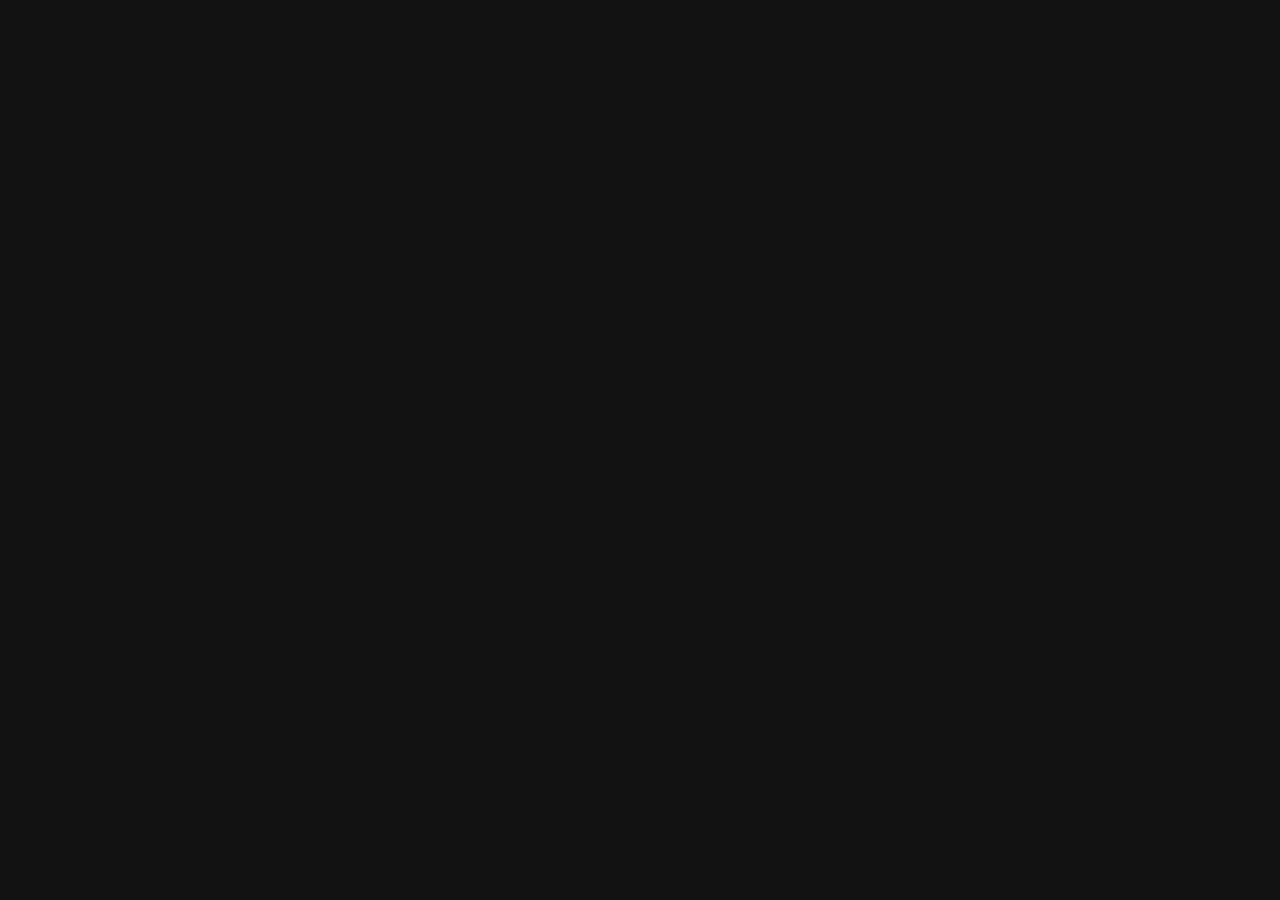
==== hunttheunicorn.html @ 07e60b01 "Add files via upload" ====
<!DOCTYPE html>
<html lang="en">
<head>
    <meta charset="UTF-8">
    <meta name="viewport" content="width=device-width, initial-scale=1.0">
    <title>Hunt the Unicorn</title>
    <link rel = "stylesheet" href =  "style.css">
    <link
        rel="icon"
        type="image/x-icon"
        href="images/favicon.ico">
</head>

<body>
 <div id="unicornbase"></div>

 <script>
    var sprite = document.getElementById("unicornbase");
    var idleImage = "images/unicornbase.PNG";
    var runFrames = [
        "images/unicornrun1.PNG",
        "images/unicornrun2.png",
        "images/unicornrun3.png",
        "images/unicornrun4.png",
        "images/unicornrun5.png"
    ];

    var runSound = new Audio("sound/Horse ISS740.mp3");

    var currentFrame = 0;
    var spriteX = window.innerWidth / 2;
    var spriteY = window.innerHeight / 2;
    var speed = 50;
    var detectionRadiusX = 250;
    var detectionRadiusY = 220;

    sprite.style.backgroundImage = "url('" + idleImage + "'')";

    moveSprite();
    document.onmousemove = function(event) {
        var mouseX = event.clientX;
        var mouseY = event.clientY;
        var isMoving = false;
        var diffX = spriteX - mouseX;
        if (diffX < 120 && diffX > -120) {
            isMoving = true;
            if (diffX > 0) {
            spriteX = spriteX + speed;
            sprite.style.transform = "scaleX(-1)";
         } else {
            spriteX = spriteX - speed;
            sprite.style.transform = "scaleX(1)";
         }
        }

        var diffY = spriteY - mouseY;
        if (diffY < 100 && diffY > -100) {
           isMoving = true;
           if (diffY > 0) {
            spriteY = spriteY + speed;
         } else {
            spriteY = spriteY - speed;
         }
        }

        if (isMoving) {
            currentFrame = currentFrame + 1;
            if (currentFrame >= runFrames.length) {
                currentFrame = 0;
            }
                sprite.style.backgroundImage = "url('" + runFrames[currentFrame] + "')";
             } else {
                sprite.style.backgroundImage = "url('" + idleImage + "')";
            }
    
        keepInBounds();
     moveSprite();
    };

    function moveSprite() {
        sprite.style.left = (spriteX - 32) + "px";
        sprite.style.top = (spriteY - 32) + "px";
    }

    function keepInBounds() {
        if (spriteX < 32) { spriteX = 32; }
        if (spriteX > window.innerWidth - 32) { spriteX = window.innerWidth - 32; }
        if (spriteY < 32) { spriteY = 32; }
        if (spriteY > window.innerHeight - 32) { spriteY = window.innerHeight - 32; }
    }

 </script>
</body>
</html>
---- style.css ----
body {
        background-color: #121212;
        font-family: 'Lucida Sans', 'Lucida Sans Regular', 'Lucida Grande', 'Lucida Sans Unicode', Geneva, Verdana, sans-serif;
        margin: 0;
        overflow: hidden;    
    }

#unicornbase {
        position: absolute;
        width: 128px;
        height: 128px;
        background-size: contain;
        background-repeat: no-repeat;
        background-position: center;
    }
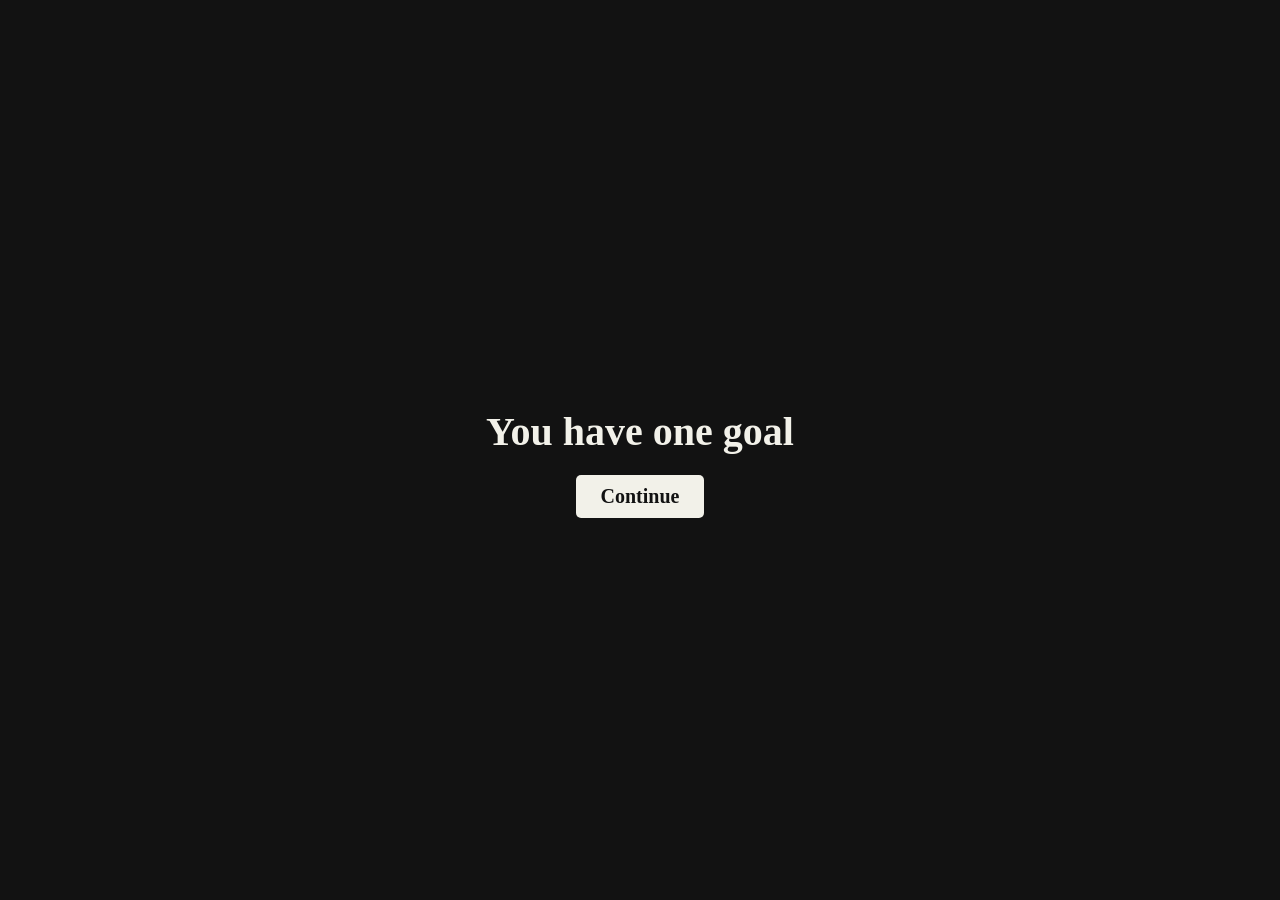
==== commit e84e39d6: "Add files via upload" ====
--- a/hunttheunicorn.html
+++ b/hunttheunicorn.html
@@ -8,24 +8,43 @@
     <link
         rel="icon"
         type="image/x-icon"
-        href="images/favicon.ico">
-</head>
+        href="assets/images/favicon.ico">
+    </head>
 
 <body>
- <div id="unicornbase"></div>
+    <div id="intro-overlay">
+     <h1 id="intro-text">You have one goal</h1>
+     <button id="intro-btn">Continue</button>
+   </div>
+ 
+   <div id="unicornbase"></div>
 
- <script>
+   <script>
+       var step = 1;
+       var overlay = document.getElementById("intro-overlay");
+       var introText = document.getElementById("intro-text");
+       var introBtn = document.getElementById("intro-btn");
+     introBtn.addEventListener("click", function() {
+        if (step === 1) {
+            introText.innerText = "Kill it";
+            introBtn.innerText = "Start";
+            step = 2;
+        } else if (step === 2) {
+            overlay.style.display = "none";
+        }
+    });
+
     var sprite = document.getElementById("unicornbase");
-    var idleImage = "images/unicornbase.PNG";
+    var idleImage = "assets/images/unicornbase.PNG";
     var runFrames = [
-        "images/unicornrun1.PNG",
-        "images/unicornrun2.png",
-        "images/unicornrun3.png",
-        "images/unicornrun4.png",
-        "images/unicornrun5.png"
+        "assets/images/unicornrun1.PNG",
+        "assets/images/unicornrun2.png",
+        "assets/images/unicornrun3.png",
+        "assets/images/unicornrun4.png",
+        "assets/images/unicornrun5.png"
     ];
 
-    var runSound = new Audio("sound/Horse ISS740.mp3");
+    var runSound = new Audio("assets/sound/Horse ISS740.mp3");
 
     var currentFrame = 0;
     var spriteX = window.innerWidth / 2;
@@ -34,7 +53,7 @@
     var detectionRadiusX = 250;
     var detectionRadiusY = 220;
 
-    sprite.style.backgroundImage = "url('" + idleImage + "'')";
+    sprite.style.backgroundImage = "url('" + idleImage + "')";
 
     moveSprite();
     document.onmousemove = function(event) {
@@ -89,6 +108,7 @@
         if (spriteY > window.innerHeight - 32) { spriteY = window.innerHeight - 32; }
     }
 
+
  </script>
 </body>
 </html>
--- a/style.css
+++ b/style.css
@@ -1,8 +1,53 @@
 body {
+        background-image: url(assets/images/Tapestry.png);
+        background-repeat: no-repeat;
+        background-position-x: center;
+        background-size: 80%;
+        background-attachment: local;
         background-color: #121212;
-        font-family: 'Lucida Sans', 'Lucida Sans Regular', 'Lucida Grande', 'Lucida Sans Unicode', Geneva, Verdana, sans-serif;
+        font-family: "Cinzel Decorative", "Cinzel", "Times New Roman", Georgia, serif;
         margin: 0;
         overflow: hidden;    
+    }
+
+#intro-overlay {
+        position: fixed;
+        top: 0;
+        left: 0;
+        width: 100vw;
+        height: 100vh;
+        background-color: #121212;
+        color: #f2f1e9;
+        display: flex;
+        flex-direction: column;
+        justify-content: center;
+        align-items: center;
+        z-index: 9999;
+        font-family: "Cinzel Decorative", "Cinzel", "Times New Roman", Georgia, serif;
+        text-align: center;
+    }
+
+#intro-text {
+        font-size: 2.5rem;
+        margin-bottom: 20px;
+        transition: all 0.4s ease;
+    }
+
+#intro-btn {
+        font-family: "Cinzel Decorative", "Cinzel", "Times New Roman", Georgia, serif;
+        font-size: 20px;
+        padding: 10px 25px;
+        cursor: pointer;
+        background-color: #f2f1e9;
+        color: #121212;
+        border: none;
+        border-radius: 5px;
+        font-weight: bold;
+        transition: background-color 0.2s;
+    }
+
+#intro-btn:hover {
+        background-color: #ddd;
     }
 
 #unicornbase {
